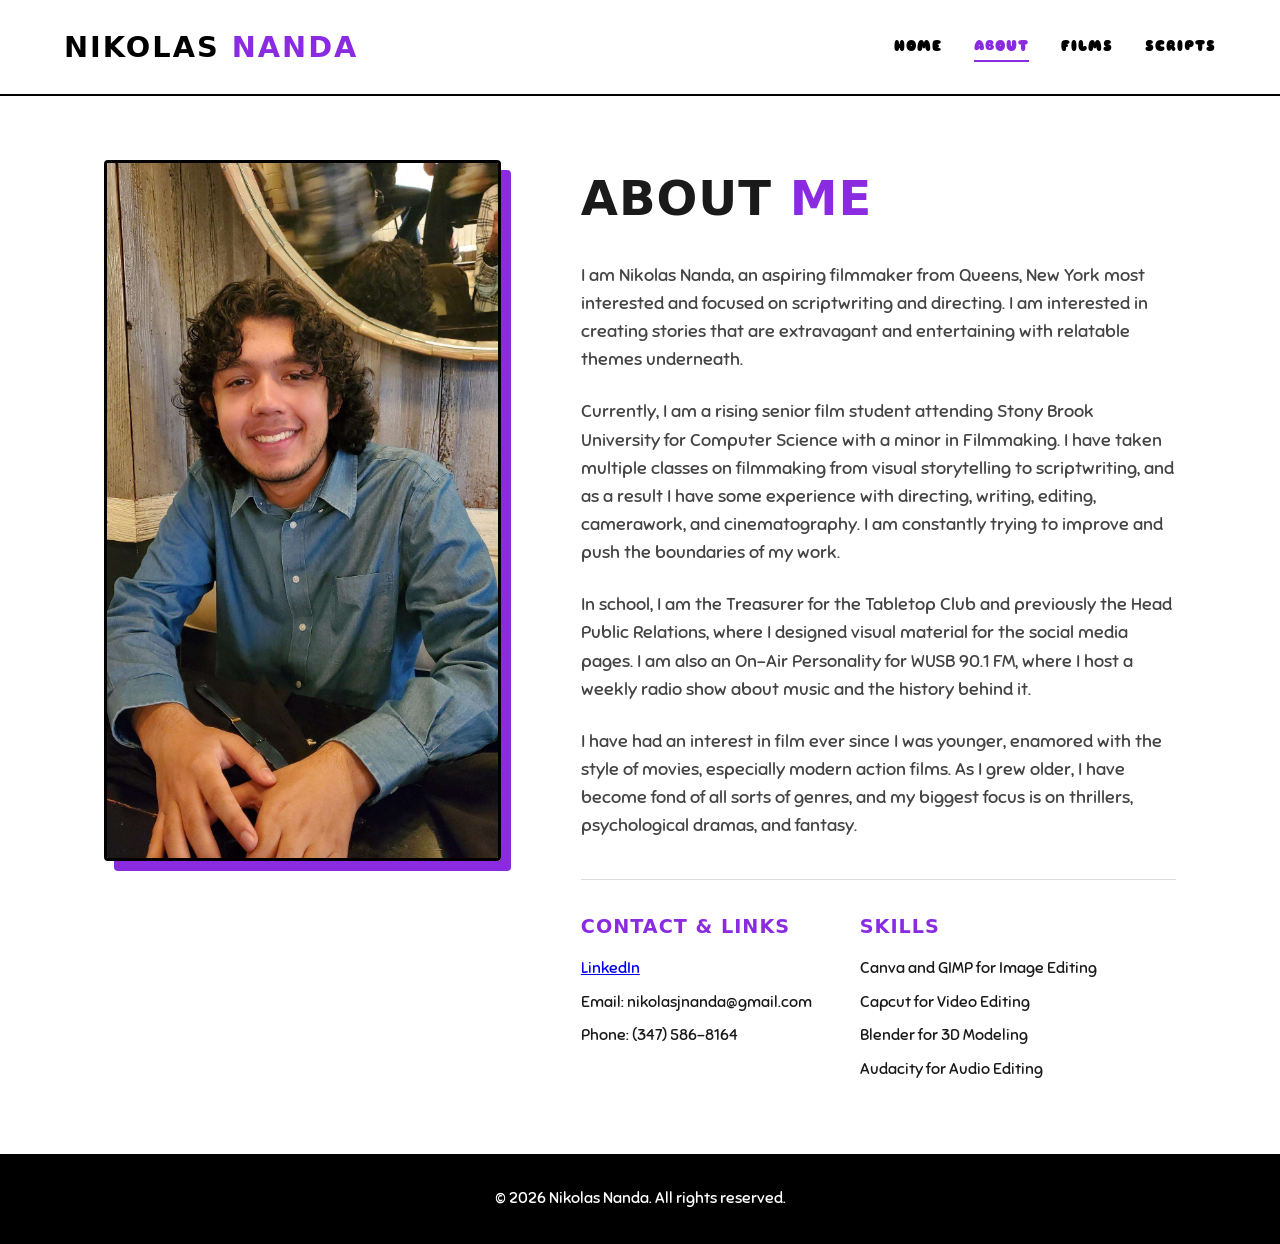
==== about.html @ 00e62c27 "Site" ====
<!DOCTYPE html>
<html lang="en">
<head>
    <meta charset="UTF-8">
    <meta name="viewport" content="width=device-width, initial-scale=1.0">
    <title>Nikolas Nanda | About Me</title>
    <link rel="stylesheet" href="css/style.css">
</head>
<body>

    <header>
        <nav>
            <div class="logo">Nikolas <span>Nanda</span></div>
            <ul class="nav-links">
                <li><a href="index.html">Home</a></li>
                <li><a href="about.html" class="active">About</a></li>
                <li><a href="films.html">Films</a></li>
                <li><a href="scripts.html">Scripts</a></li>
            </ul>
        </nav>
    </header>

    <main>
        <div class="about-container reveal">
            <div class="about-image">
                <img src="images/aboutme.jpg" alt="Photo of Nikolas">
            </div>
            
            <div class="about-text">
                <h2 class="about-title">About <span>Me</span></h2>
                <p>I am Nikolas Nanda, an aspiring filmmaker from Queens, New York most interested and focused on scriptwriting and directing. I am interested in creating stories that are extravagant and entertaining with relatable themes underneath.</p>
                <p>Currently, I am a rising senior film student attending Stony Brook University for Computer Science with a minor in Filmmaking. I have taken multiple classes on filmmaking from visual storytelling to scriptwriting, and as a result I have some experience with directing, writing, editing, camerawork, and cinematography. I am constantly trying to improve and push the boundaries of my work.</p>
                <p>In school, I am the Treasurer for the Tabletop Club and previously the Head Public Relations, where I designed visual material for the social media pages. I am also an On-Air Personality for WUSB 90.1 FM, where I host a weekly radio show about music and the history behind it.</p>
                <p>I have had an interest in film ever since I was younger, enamored with the style of movies, especially modern action films. As I grew older, I have become fond of all sorts of genres, and my biggest focus is on thrillers, psychological dramas, and fantasy.</p>
                <div class="about-meta">
                    <div class="meta-column">
                        <h3>Contact & Links</h3>
                        <ul>
                            <li><a href="https://www.linkedin.com/in/nikolas-nanda-b4150b301/" target="_blank">LinkedIn</a></li>
                            <li>Email: nikolasjnanda@gmail.com</li>
                            <li>Phone: (347) 586-8164</li>
                        </ul>
                    </div>
                    <div class="meta-column">
                        <h3>Skills</h3>
                        <ul>
                            <li>Canva and GIMP for Image Editing</li>
                            <li>Capcut for Video Editing</li>
                            <li>Blender for 3D Modeling</li>
                            <li>Audacity for Audio Editing</li>
                        </ul>
                    </div>
                </div>
            </div>
        </div>
    </main>

    <footer>
        <p>&copy; 2026 Nikolas Nanda. All rights reserved.</p>
    </footer>

    <script src="js/main.js"></script>
</body>
</html>
---- css/style.css ----
@import url('https://fonts.googleapis.com/css2?family=Chewy&family=Sniglet:wght@400;800&display=swap');

:root {
    --bg-color: #ffffff;
    --text-color: #1a1a1a; 
    --accent-purple: #8a2be2;
    --accent-black: #000000;
    --gray-light: #f4f4f4;
    
    --font-heading: 'Chewy', system-ui, sans-serif;
    --font-body: 'Sniglet', system-ui, sans-serif;
}

* {
    margin: 0;
    padding: 0;
    box-sizing: border-box;
}

body {
    font-family: var(--font-body);
    font-weight: 400;
    background-color: var(--bg-color);
    color: var(--text-color);
    line-height: 1.6;
}

h1, h2, h3, h4, .logo {
    font-family: var(--font-heading);
    letter-spacing: 1px;
}

header {
    background-color: var(--bg-color);
    padding: 1.5rem 5%;
    border-bottom: 2px solid var(--accent-black);
}

nav {
    display: flex;
    justify-content: space-between;
    align-items: center;
}

.logo {
    font-size: 1.8rem;
    font-weight: bold;
    color: var(--accent-black);
    text-transform: uppercase;
    letter-spacing: 2px;
}

.logo span {
    color: var(--accent-purple);
}

.nav-links {
    list-style: none;
    display: flex;
    gap: 2rem;
}

.nav-links a {
    color: var(--accent-black);
    text-decoration: none;
    font-weight: 800;
    text-transform: uppercase;
    font-size: 0.9rem;
    letter-spacing: 1px;
    transition: color 0.3s ease;
    padding-bottom: 5px;
}

.nav-links a:hover, .nav-links a.active {
    color: var(--accent-purple);
    border-bottom: 2px solid var(--accent-purple);
}

main {
    min-height: 80vh;
    padding: 4rem 5%;
    max-width: 1200px;
    margin: 0 auto;
}

.home-hero-container {
    position: relative;
    width: 100%;
    min-height: calc(100vh - 90px); 
    display: flex;
    align-items: center;
    justify-content: flex-end;
    padding: 0 10%;
    overflow: hidden;
}

.home-image-bg {
    position: absolute;
    top: 0;
    left: 0;
    width: 100%;
    height: 100%;
    z-index: 1;
}

.home-image-bg img {
    width: 100%;
    height: 100%;
    object-fit: cover;
}

.home-image-bg::after {
    content: '';
    position: absolute;
    top: 0;
    left: 0;
    width: 100%;
    height: 100%;
    background: none;
    z-index: 2;
}

.home-text-card {
    position: relative;
    z-index: 3;
    max-width: 500px;
    background-color: rgba(255, 255, 255, 0.95);
    padding: 3rem;
    border-radius: 12px;
    border: 3px solid var(--accent-black);
    box-shadow: 12px 12px 0px var(--accent-purple); 
}

.home-text-card h1 {
    font-size: 3.5rem;
    margin-bottom: 1rem;
    line-height: 1.1;
}

.home-text-card h1 span {
    color: var(--accent-purple);
}

.home-text-card p {
    font-size: 1.2rem;
    color: #333;
}

@media (max-width: 768px) {
    .home-hero-container {
        padding: 2rem;
        justify-content: center;
    }
    .home-text-card {
        padding: 2rem;
        text-align: center;
    }
    .home-text-card h1 {
        font-size: 2.5rem;
    }
}
.section-title {
    font-size: 2.5rem;
    margin-bottom: 3rem;
    text-align: center;
    text-transform: uppercase;
    letter-spacing: 2px;
    border-bottom: 4px solid var(--accent-purple);
    display: inline-block;
}

.grid-container {
    display: grid;
    grid-template-columns: repeat(auto-fit, minmax(350px, 1fr));
    gap: 3rem;
}

.grid-item {
    background-color: var(--gray-light);
    padding: 1rem;
    border-radius: 8px;
    border: 1px solid #ddd;
    transition: transform 0.3s ease, box-shadow 0.3s ease;
}

.grid-item:hover {
    transform: translateY(-5px);
    box-shadow: 0 10px 20px rgba(138, 43, 226, 0.2);
}

.grid-item h3 {
    margin-top: 1rem;
    font-size: 1.5rem;
}

.grid-item p {
    color: #666;
    font-size: 0.95rem;
    margin-top: 0.5rem;
}

.video-wrapper {
    position: relative;
    padding-bottom: 56.25%;
    height: 0;
    overflow: hidden;
    border-radius: 4px;
}

.video-wrapper iframe {
    position: absolute;
    top: 0;
    left: 0;
    width: 100%;
    height: 100%;
    border: none;
}

.pdf-wrapper {
    height: 500px;
    width: 100%;
    border-radius: 4px;
    overflow: hidden;
    border: 2px solid var(--accent-black);
}

.pdf-wrapper iframe {
    width: 100%;
    height: 100%;
    border: none;
}

footer {
    background-color: var(--accent-black);
    color: var(--bg-color);
    text-align: center;
    padding: 2rem;
    margin-top: auto;
}

.reveal {
    opacity: 0;
    transform: translateY(30px);
    transition: opacity 0.8s ease, transform 0.8s ease;
}

.reveal.visible {
    opacity: 1;
    transform: translateY(0);
}

.video-thumbnail-container {
    position: relative;
    width: 100%;
    padding-bottom: 56.25%;
    background-color: #000;
    cursor: pointer;
    overflow: hidden;
    border-radius: 4px;
}

.thumbnail-img {
    position: absolute;
    width: 100%;
    height: 100%;
    object-fit: cover;
    opacity: 0.85;
    transition: transform 0.5s ease, opacity 0.3s ease;
}

.video-thumbnail-container:hover .thumbnail-img {
    transform: scale(1.04);
    opacity: 1;
}

.play-button {
    position: absolute;
    top: 50%;
    left: 50%;
    transform: translate(-50%, -50%);
    width: 65px;
    height: 65px;
    background-color: rgba(0, 0, 0, 0.75);
    border: 2px solid var(--bg-color);
    border-radius: 50%;
    display: flex;
    align-items: center;
    justify-content: center;
    transition: background-color 0.3s ease, border-color 0.3s ease, transform 0.2s ease;
}

.play-button svg {
    width: 28px;
    height: 28px;
    fill: var(--bg-color);
    margin-left: 4px;
}

.video-thumbnail-container:hover .play-button {
    background-color: var(--accent-purple);
    border-color: var(--accent-purple);
    transform: translate(-50%, -50%) scale(1.1);
}

.lightbox {
    display: none; 
    position: fixed;
    top: 0;
    left: 0;
    width: 100%;
    height: 100%;
    background-color: rgba(0, 0, 0, 0.95);
    z-index: 9999;
    justify-content: center;
    align-items: center;
}

.lightbox-content {
    width: 90%;
    max-width: 1000px;
}

.close-lightbox {
    position: absolute;
    top: 30px;
    right: 40px;
    color: #ffffff;
    font-size: 45px;
    font-weight: 300;
    cursor: pointer;
    transition: color 0.3s ease;
    user-select: none;
}

.close-lightbox:hover {
    color: var(--accent-purple);
}

.about-container {
    display: flex;
    gap: 5rem;
    align-items: flex-start;
    flex-wrap: wrap;
}

.about-image {
    flex: 1;
    min-width: 300px;
}

.about-image img {
    width: 100%;
    height: auto;
    border-radius: 4px;
    border: 3px solid var(--accent-black);
    box-shadow: 10px 10px 0px var(--accent-purple);
}

.about-text {
    flex: 1.5;
    min-width: 350px;
}

.about-title {
    font-size: 3rem;
    text-transform: uppercase;
    margin-bottom: 1.5rem;
    letter-spacing: 1px;
}

.about-title span {
    color: var(--accent-purple);
}

.about-text p {
    font-size: 1.1rem;
    margin-bottom: 1.5rem;
    color: #444;
}

.about-meta {
    display: flex;
    gap: 3rem;
    margin-top: 2.5rem;
    border-top: 1px solid #ddd;
    padding-top: 2rem;
}

.meta-column h3 {
    font-size: 1.2rem;
    text-transform: uppercase;
    color: var(--accent-purple);
    margin-bottom: 0.8rem;
    letter-spacing: 1px;
}

.meta-column ul {
    list-style: none;
}

.meta-column ul li {
    font-size: 1rem;
    margin-bottom: 0.5rem;
    color: var(--text-color);
    font-weight: 500;
}



.gallery-grid {
    display: grid;
    grid-template-columns: repeat(auto-fit, minmax(450px, 1fr));
    gap: 2rem;
    margin-top: 2rem;
}


@media (max-width: 500px) {
    .gallery-grid {
        grid-template-columns: 1fr;
    }
}

.gallery-item {
    position: relative;
    width: 100%;
    padding-bottom: 56.25%;
    overflow: hidden;
    border-radius: 4px;
    border: 1px solid #ddd;
    cursor: pointer;
}

.gallery-item img {
    position: absolute;
    width: 100%;
    height: 100%;
    object-fit: cover;
    transition: transform 0.5s ease;
}

.gallery-overlay {
    position: absolute;
    bottom: 0;
    left: 0;
    width: 100%;
    height: 100%;
    background: linear-gradient(to top, rgba(138, 43, 226, 0.85) 0%, rgba(0,0,0,0.4) 60%, transparent 100%);
    display: flex;
    align-items: flex-end;
    padding: 1.5rem;
    opacity: 0;
    transition: opacity 0.4s ease;
}

.shot-details {
    color: #ffffff;
    font-weight: 600;
    font-size: 1rem;
    transform: translateY(10px);
    transition: transform 0.4s ease;
}


.gallery-item:hover img {
    transform: scale(1.05);
}

.gallery-item:hover .gallery-overlay {
    opacity: 1;
}

.gallery-item:hover .shot-details {
    transform: translateY(0);
}

.photo-credit {
    position: absolute;
    bottom: 25px;
    left: 5%;
    z-index: 3;
    
    font-family: var(--font-body);
    font-weight: 400; 
    font-size: 0.9rem;
    
    color: var(--accent-black);
    background-color: rgba(255, 255, 255, 0.85);
    padding: 0.4rem 1rem;
    border-radius: 50px;
    border: 1.5px solid var(--accent-black);
    letter-spacing: 0.5px;
    pointer-events: none;
}
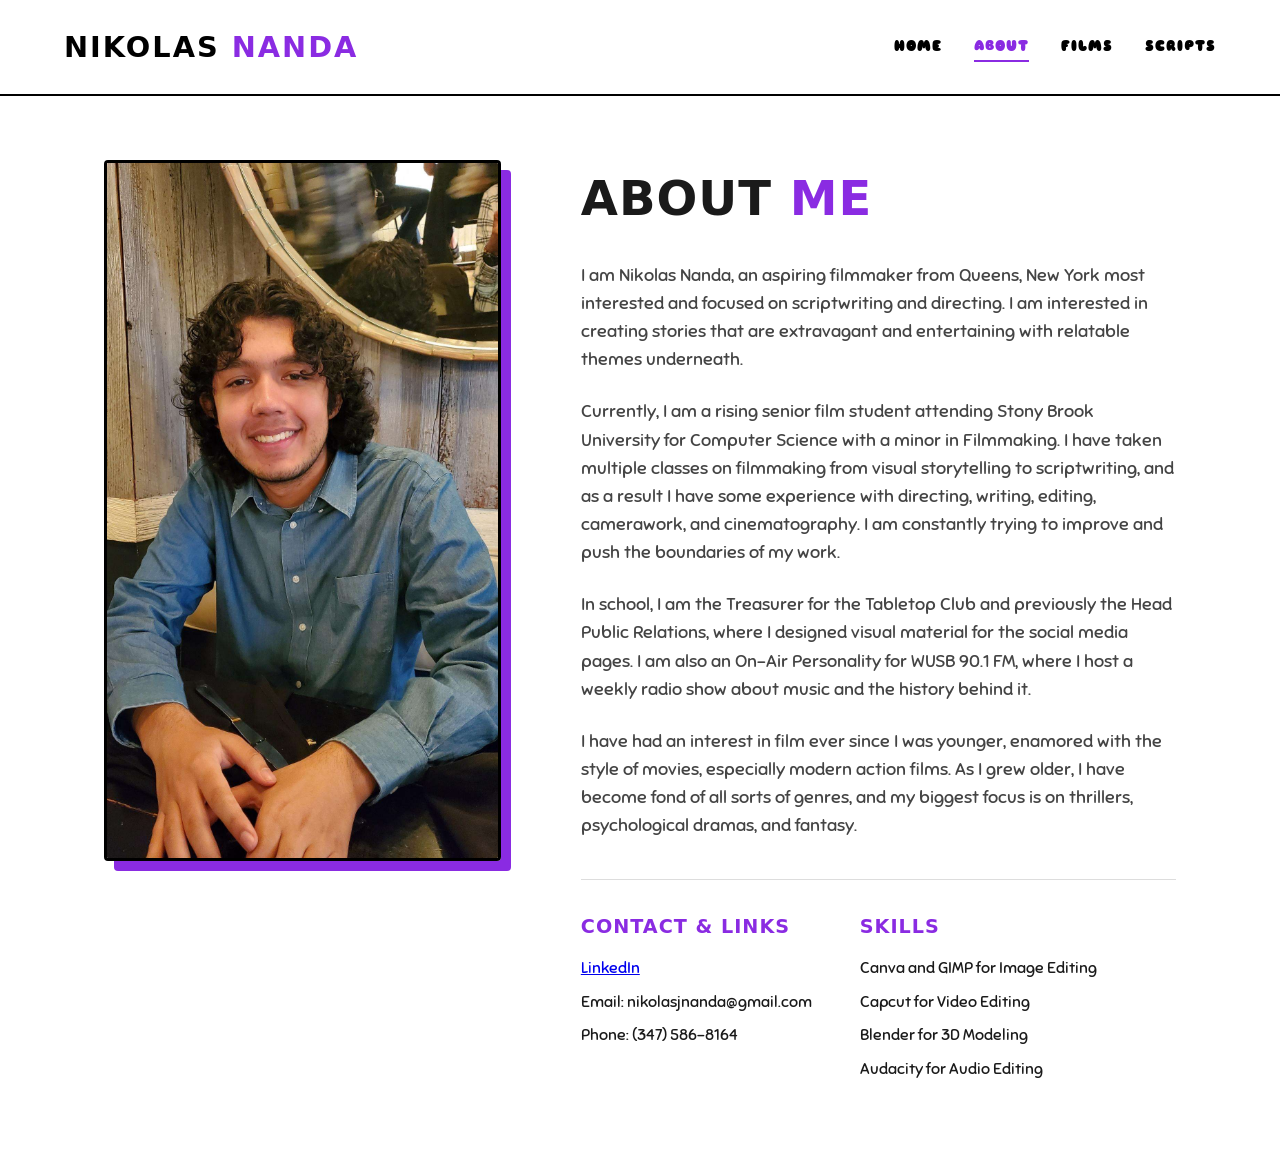
==== commit f3a6e2ec: "Remove footer with copyright notice Removed the footer section containing copyright information." ====
--- a/about.html
+++ b/about.html
@@ -55,10 +55,7 @@
         </div>
     </main>
 
-    <footer>
-        <p>&copy; 2026 Nikolas Nanda. All rights reserved.</p>
-    </footer>
 
     <script src="js/main.js"></script>
 </body>
-</html>+</html>
